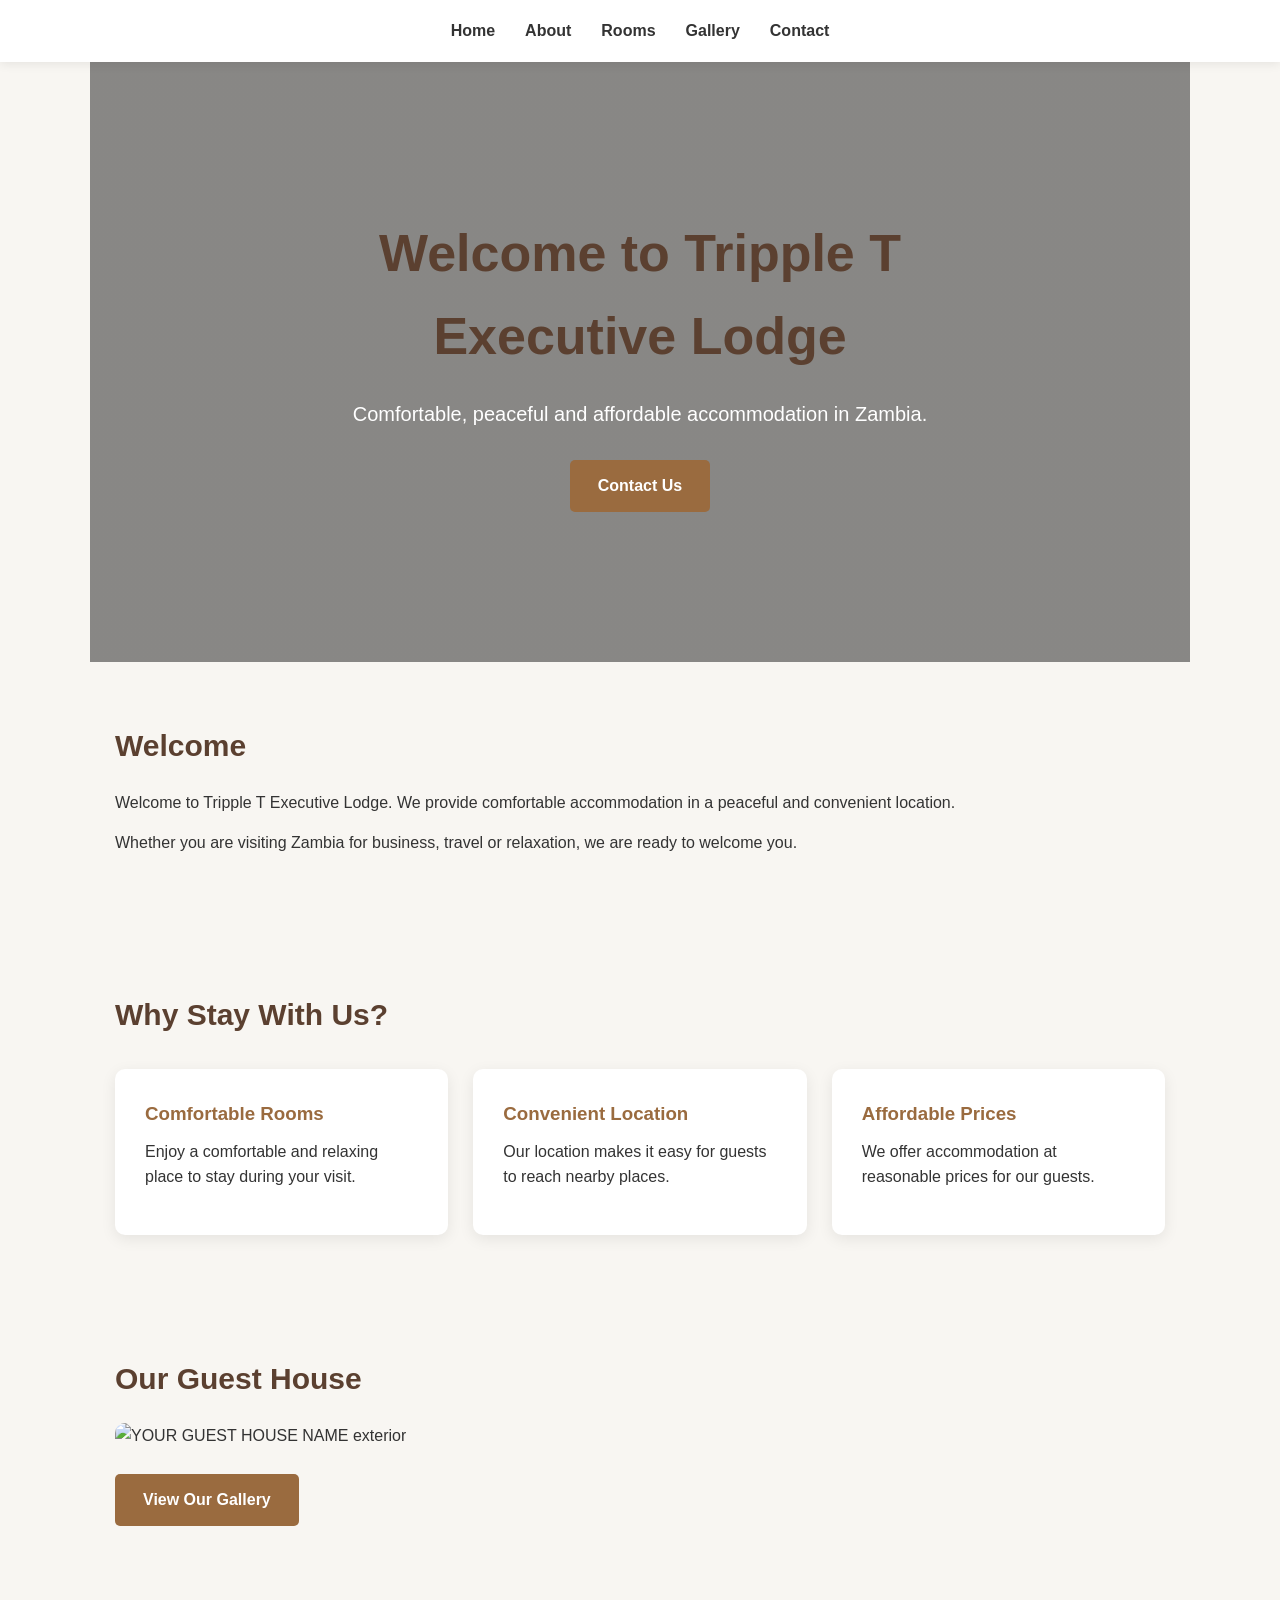
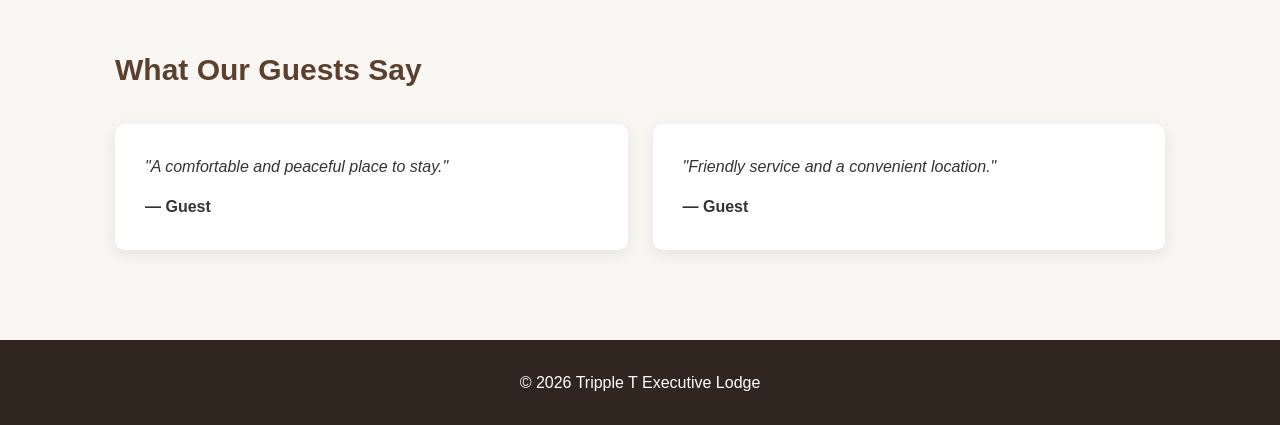
==== index.html @ 4151598a "Upload guest house website" ====
<!DOCTYPE html>
<html lang="en">

<head>
    <meta charset="UTF-8">

    <meta name="viewport" content="width=device-width, initial-scale=1.0">

    <title>YOUR GUEST HOUSE NAME | Zambia</title>

    <meta
        name="description"
        content="Triple T Executive Lodge offers comfortable and affordable accommodation in Zambia."
    >
    <link rel="stylesheet" href="style.css">
</head>

<body>

    <!-- Navigation -->
    <header>

        <nav>

            <a href="index.html">Home</a>

            <a href="about.html">About</a>

            <a href="rooms.html">Rooms</a>

            <a href="gallery.html">Gallery</a>

            <a href="contact.html">Contact</a>

        </nav>

    </header>


    <!-- Main content -->

    <main>

        <!-- HERO -->

        <section class="hero">

            <div class="hero-content">

                <h1>
                    Welcome to Tripple T Executive Lodge
                </h1>

                <p>
                    Comfortable, peaceful and affordable accommodation
                    in Zambia.
                </p>

                <a href="contact.html" class="button">
                 Contact Us
                </a>

            </div>

    </section>


    <!-- WELCOME -->

    <section>

        <h2>Welcome</h2>

        <p>
            Welcome to Tripple T Executive Lodge.
            We provide comfortable accommodation in a peaceful
            and convenient location.
        </p>

        <p>
            Whether you are visiting Zambia for business,
            travel or relaxation, we are ready to welcome you.
        </p>

    </section>


    <!-- WHY STAY WITH US -->

    <section>

        <h2>Why Stay With Us?</h2>

        <div class="cards">

            <div class="card">

                <h3>Comfortable Rooms</h3>

                <p>
                    Enjoy a comfortable and relaxing place
                    to stay during your visit.
                </p>

            </div>


            <div class="card">

                <h3>Convenient Location</h3>

                <p>
                    Our location makes it easy for guests
                    to reach nearby places.
                </p>

            </div>


            <div class="card">

                <h3>Affordable Prices</h3>

                <p>
                    We offer accommodation at reasonable
                    prices for our guests.
                </p>

            </div>

        </div>

    </section>


    <!-- FEATURED PHOTO -->

    <section>

        <h2>Our Guest House</h2>

        <img
            src="images\outside4.jpeg"
            alt="YOUR GUEST HOUSE NAME exterior"
            width="700"
        >

        <br><br>

        <a href="gallery.html" class="button">
            View Our Gallery
        </a>

    </section>


    <!-- REVIEWS -->

    <section>

        <h2>What Our Guests Say</h2>

        <div class="reviews">

            <div class="review">

                <p>
                    "A comfortable and peaceful place to stay."
                </p>

                <strong>— Guest</strong>

            </div>


            <div class="review">

                <p>
                    "Friendly service and a convenient location."
                </p>

                <strong>— Guest</strong>

            </div>

        </div>

    </section>

</main>


    <!-- Footer -->
    <footer>

        <p>
            © 2026 Tripple T Executive Lodge
        </p>

    </footer>

</body>

</html>
---- style.css ----
/* =========================
   BASIC RESET
========================= */

* {
    margin: 0;
    padding: 0;
    box-sizing: border-box;
}

body {
    font-family: Arial, Helvetica, sans-serif;
    line-height: 1.6;
    color: #333;
    background-color: #f8f6f2;
}


/* =========================
   NAVIGATION
========================= */

header {
    background-color: white;
    box-shadow: 0 2px 10px rgba(0, 0, 0, 0.08);
    position: sticky;
    top: 0;
    z-index: 1000;
}

nav {
    max-width: 1100px;
    margin: auto;
    padding: 18px 25px;

    display: flex;
    justify-content: center;
    align-items: center;
    gap: 30px;
}

nav a {
    color: #333;
    text-decoration: none;
    font-weight: bold;
    font-size: 16px;

    transition: 0.3s;
}

nav a:hover {
    color: #9a6b3f;
}


/* =========================
   MAIN CONTENT
========================= */

main {
    max-width: 1100px;
    margin: auto;
}


/* =========================
   HERO SECTION
========================= */

.hero {
    min-height: 600px;

    background-image:
        linear-gradient(
            rgba(0, 0, 0, 0.45),
            rgba(0, 0, 0, 0.45)
        ),
        url("images/guesthouse1.jpg");

    background-size: cover;
    background-position: center;

    display: flex;
    justify-content: center;
    align-items: center;

    text-align: center;
    color: white;

    padding: 30px;
}

.hero-content {
    max-width: 750px;
}

.hero h1 {
    font-size: 52px;
    margin-bottom: 20px;
}

.hero p {
    font-size: 20px;
    margin-bottom: 30px;
}


/* =========================
   BUTTONS
========================= */

.button {
    display: inline-block;

    background-color: #9a6b3f;
    color: white;

    padding: 13px 28px;

    border-radius: 5px;

    text-decoration: none;

    font-weight: bold;

    transition: 0.3s;
}

.button:hover {
    background-color: #76502f;
    transform: translateY(-2px);
}


/* =========================
   SECTIONS
========================= */

section {
    padding: 60px 25px;
}

section h1,
section h2 {
    color: #5b4030;
    margin-bottom: 20px;
}

section h1 {
    font-size: 40px;
}

section h2 {
    font-size: 30px;
}

section p {
    margin-bottom: 15px;
}


/* =========================
   FEATURE CARDS
========================= */

.cards {
    display: grid;

    grid-template-columns:
        repeat(3, 1fr);

    gap: 25px;

    margin-top: 30px;
}

.card {
    background: white;

    padding: 30px;

    border-radius: 10px;

    box-shadow:
        0 4px 15px rgba(0, 0, 0, 0.08);
}

.card h3 {
    color: #9a6b3f;
    margin-bottom: 10px;
}


/* =========================
   IMAGES
========================= */

section img {
    max-width: 100%;
    height: auto;
    border-radius: 10px;
}


/* =========================
   GALLERY
========================= */

.gallery {
    display: grid;

    grid-template-columns:
        repeat(3, 1fr);

    gap: 20px;
}

.gallery img {
    width: 100%;
    height: 250px;

    object-fit: cover;

    border-radius: 10px;

    transition: 0.3s;
}

.gallery img:hover {
    transform: scale(1.03);
}


/* =========================
   REVIEWS
========================= */

.reviews {
    display: grid;

    grid-template-columns:
        repeat(2, 1fr);

    gap: 25px;

    margin-top: 30px;
}

.review {
    background-color: white;

    padding: 30px;

    border-radius: 10px;

    box-shadow:
        0 4px 15px rgba(0, 0, 0, 0.08);
}

.review p {
    font-style: italic;
}


/* =========================
   FOOTER
========================= */

footer {
    background-color: #30251f;

    color: white;

    text-align: center;

    padding: 30px;

    margin-top: 30px;
}

.map-placeholder {
    width: 100%;
    min-height: 350px;
    background-color: #e8e4df;
    border-radius: 10px;

    display: flex;
    justify-content: center;
    align-items: center;

    text-align: center;
    color: #666;
}
/* Gallery Image Popup */

.gallery img {
    cursor: pointer;
}

.image-popup {
    display: none;

    position: fixed;

    top: 0;
    left: 0;

    width: 100%;
    height: 100%;

    background-color: rgba(0, 0, 0, 0.9);

    justify-content: center;
    align-items: center;

    padding: 30px;

    z-index: 1000;
}

.image-popup.show {
    display: flex;
}

.popup-image {
    width: auto;
    height: auto;

    max-width: 90vw;
    max-height: 90vh;

    object-fit: contain;

    border-radius: 8px;
}

.image-popup .popup-image {
    width: auto;
    height: auto;
    max-width: 90vw;
    max-height: 90vh;
    object-fit: contain;
}

.close-popup {
    position: absolute;

    top: 20px;
    right: 35px;

    color: white;

    font-size: 45px;
    font-weight: bold;

    cursor: pointer;
}

.close-popup:hover {
    opacity: 0.7;
}
/* =========================
   MOBILE PHONE
========================= */

@media (max-width: 768px) {

    /* Navigation */
    nav {
        flex-wrap: wrap;
        justify-content: center;
        gap: 12px;
        padding: 15px;
    }

    nav a {
        font-size: 15px;
    }


    /* Homepage Hero */
    .hero {
        min-height: 450px;
        padding: 30px 20px;
    }

    .hero h1 {
        font-size: 34px;
        line-height: 1.2;
    }

    .hero p {
        font-size: 17px;
    }


    /* Sections */
    section {
        padding: 40px 20px;
    }


    /* Cards */
    .cards {
        grid-template-columns: 1fr;
    }


    /* Gallery */
    .gallery {
        grid-template-columns: 1fr;
    }

    .gallery img {
        width: 100%;
        height: 250px;
        object-fit: cover;
    }


    /* Reviews */
    .reviews {
        grid-template-columns: 1fr;
    }


    /* Enlarged Gallery Image */
    .image-popup {
        padding: 15px;
    }

    .image-popup .popup-image {
        width: auto;
        height: auto;
        max-width: 95vw;
        max-height: 85vh;
        object-fit: contain;
    }

    .close-popup {
        top: 10px;
        right: 20px;
        font-size: 40px;
    }


    /* Buttons */
    .button {
        padding: 12px 22px;
    }

}
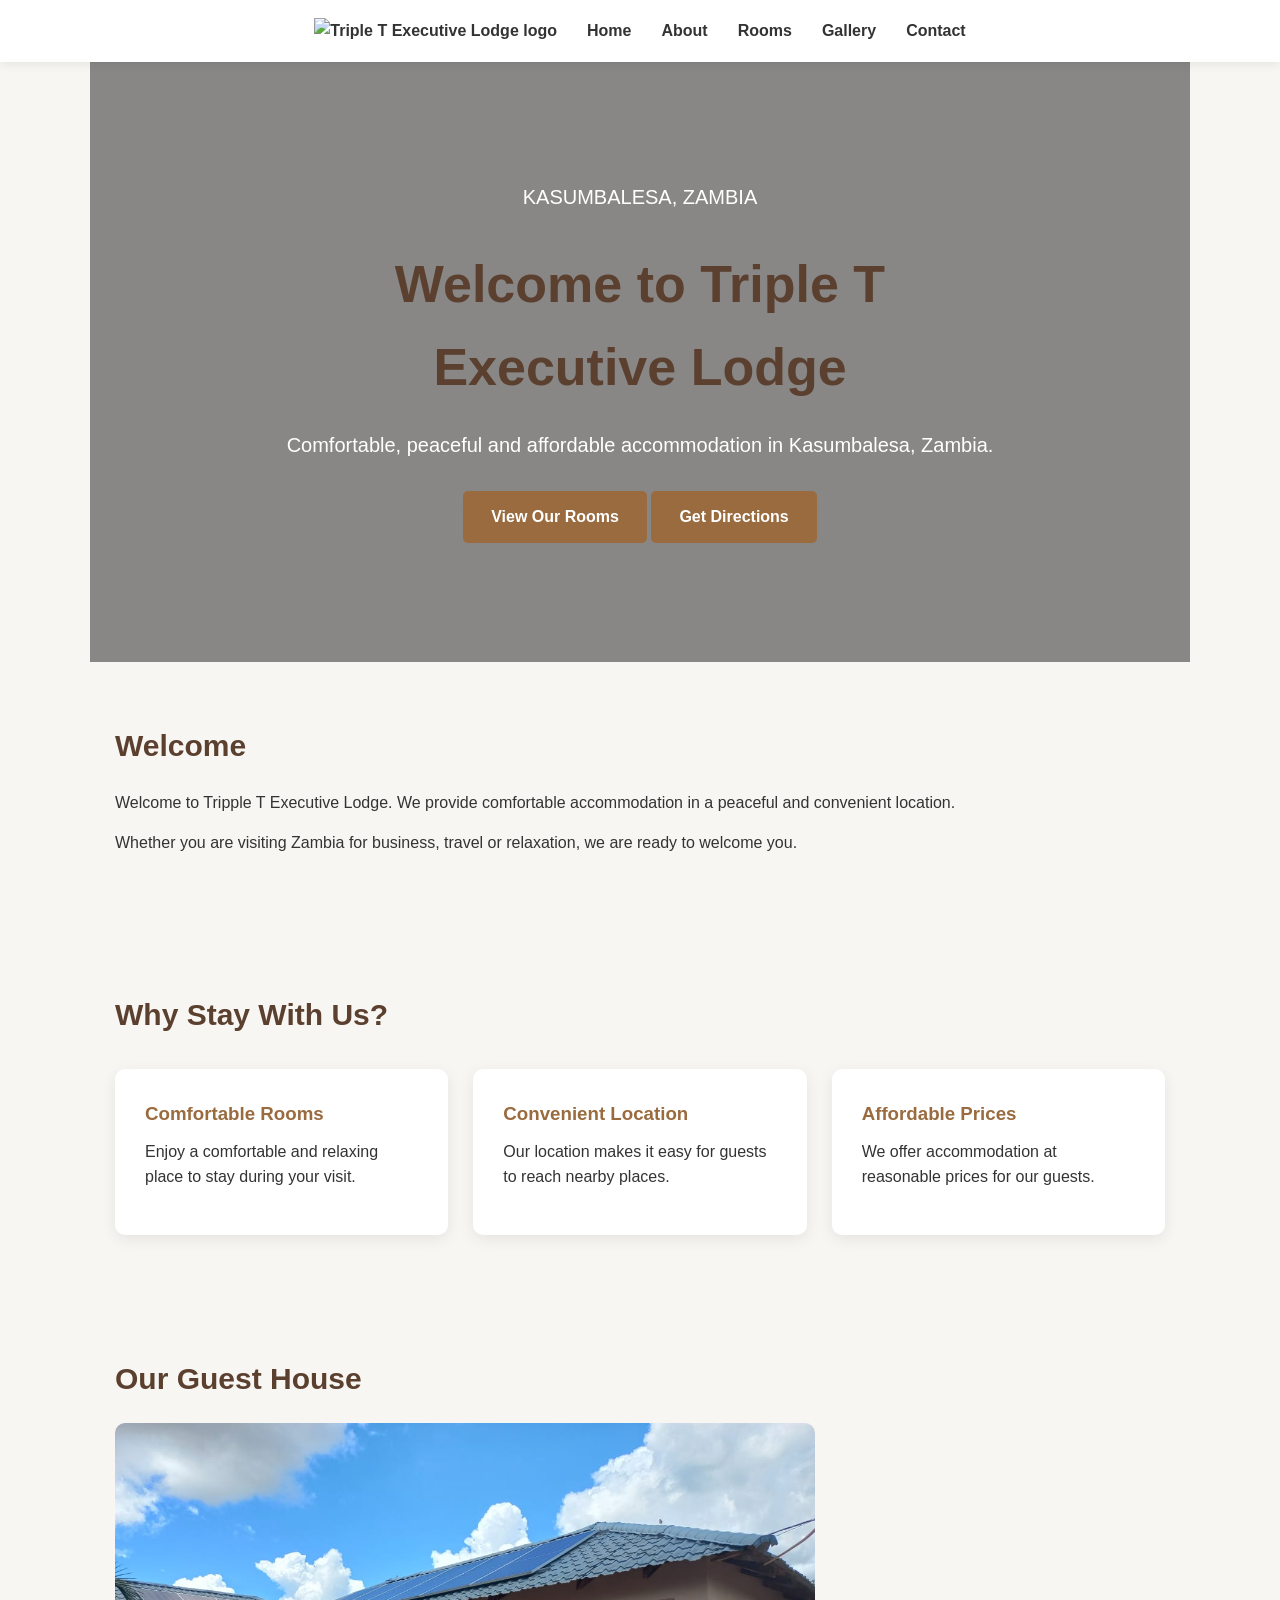
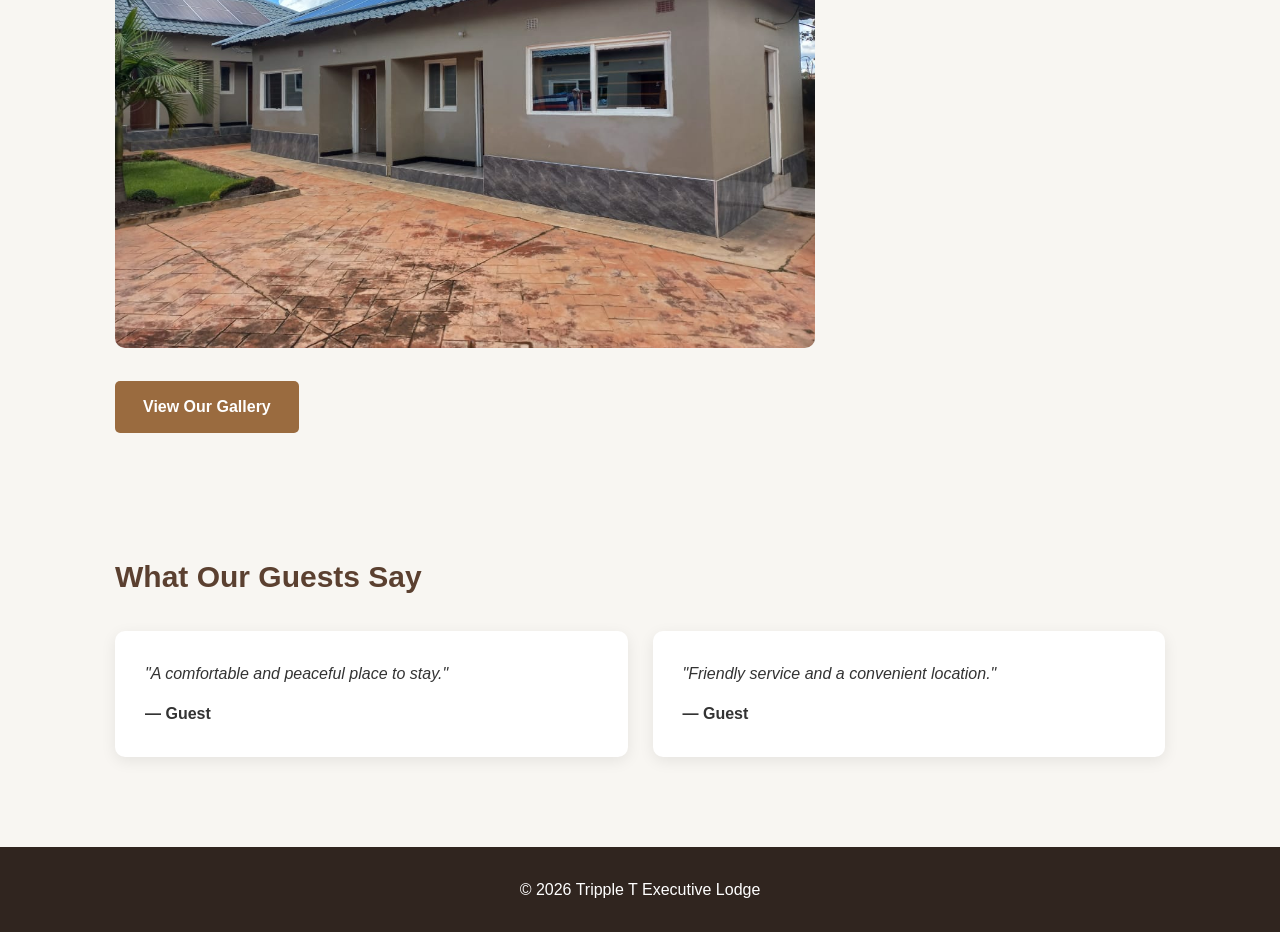
==== commit 43c58691: "improve homepage design and SEO" ====
--- a/index.html
+++ b/index.html
@@ -6,13 +6,14 @@
 
     <meta name="viewport" content="width=device-width, initial-scale=1.0">
 
-    <title>YOUR GUEST HOUSE NAME | Zambia</title>
+    <title>Triple T Executive Lodge | Guest House in Kasumbalesa, Zambia</title>
 
     <meta
         name="description"
-        content="Triple T Executive Lodge offers comfortable and affordable accommodation in Zambia."
-    >
-    <link rel="stylesheet" href="style.css">
+        content="Triple T Executive Lodge offers comfortable and affordable accommodation in Kasumbalesa, Zambia. View our rooms, photos, location and contact information."
+>
+<link rel="icon" type="image/png" href="images/logo.png">
+<link rel="stylesheet" href="style.css">
 </head>
 
 <body>
@@ -21,6 +22,9 @@
     <header>
 
         <nav>
+            <a href="index.html" class="logo-link">
+                <img src="images/logo.png" alt="Triple T Executive Lodge logo" class="logo">
+            </a>
 
             <a href="index.html">Home</a>
 
@@ -44,25 +48,29 @@
         <!-- HERO -->
 
         <section class="hero">
-
             <div class="hero-content">
 
-                <h1>
-                    Welcome to Tripple T Executive Lodge
-                </h1>
-
-                <p>
+                <p class="hero-location">KASUMBALESA, ZAMBIA</p>
+
+            <h1>
+                Welcome to <span>Triple T</span><br>
+                Executive Lodge
+            </h1>
+
+                <p class="hero-description">
                     Comfortable, peaceful and affordable accommodation
-                    in Zambia.
-                </p>
-
-                <a href="contact.html" class="button">
-                 Contact Us
+                    in Kasumbalesa, Zambia.
+                </p>
+
+            <div class="hero-buttons">
+                <a href="rooms.html" class="button">View Our Rooms</a>
+                <a href="contact.html" class="button button-outline">
+                    Get Directions
                 </a>
-
-            </div>
-
-    </section>
+            </div>
+
+            </div>
+        </section>
 
 
     <!-- WELCOME -->
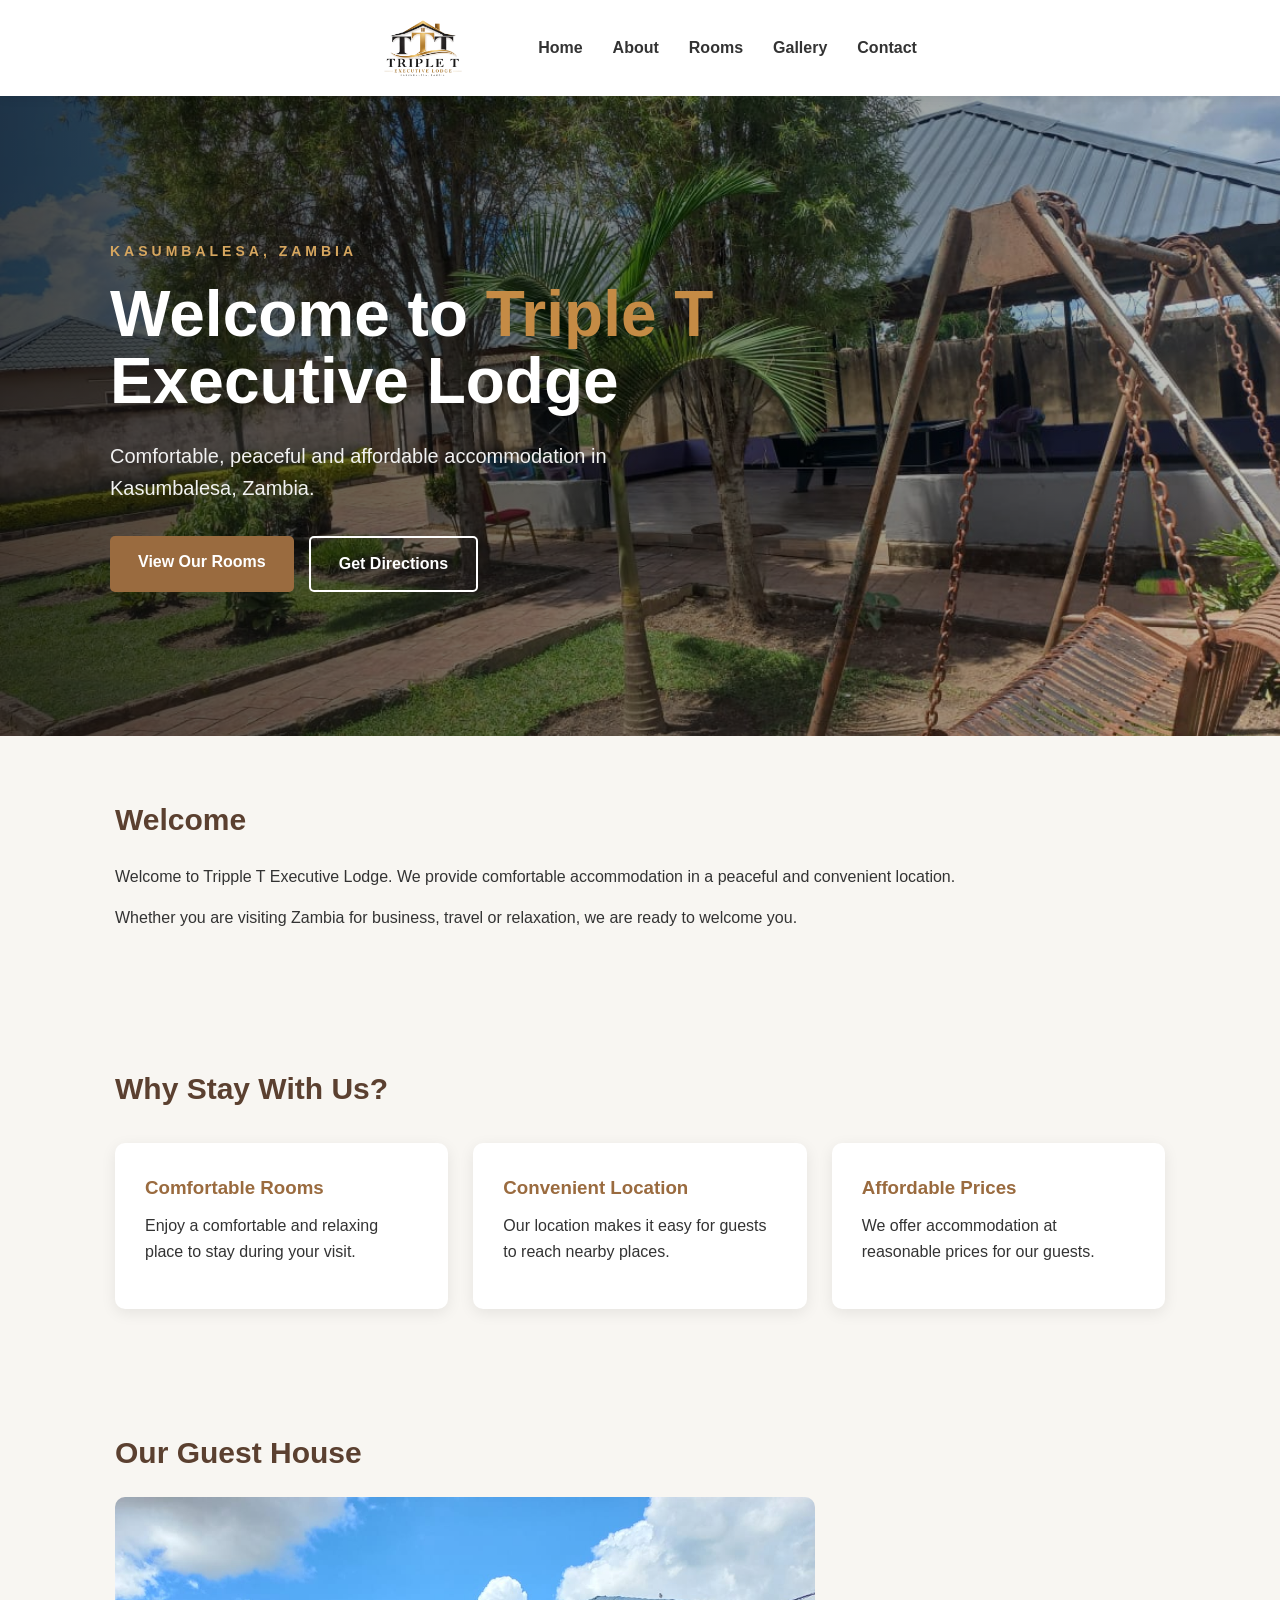
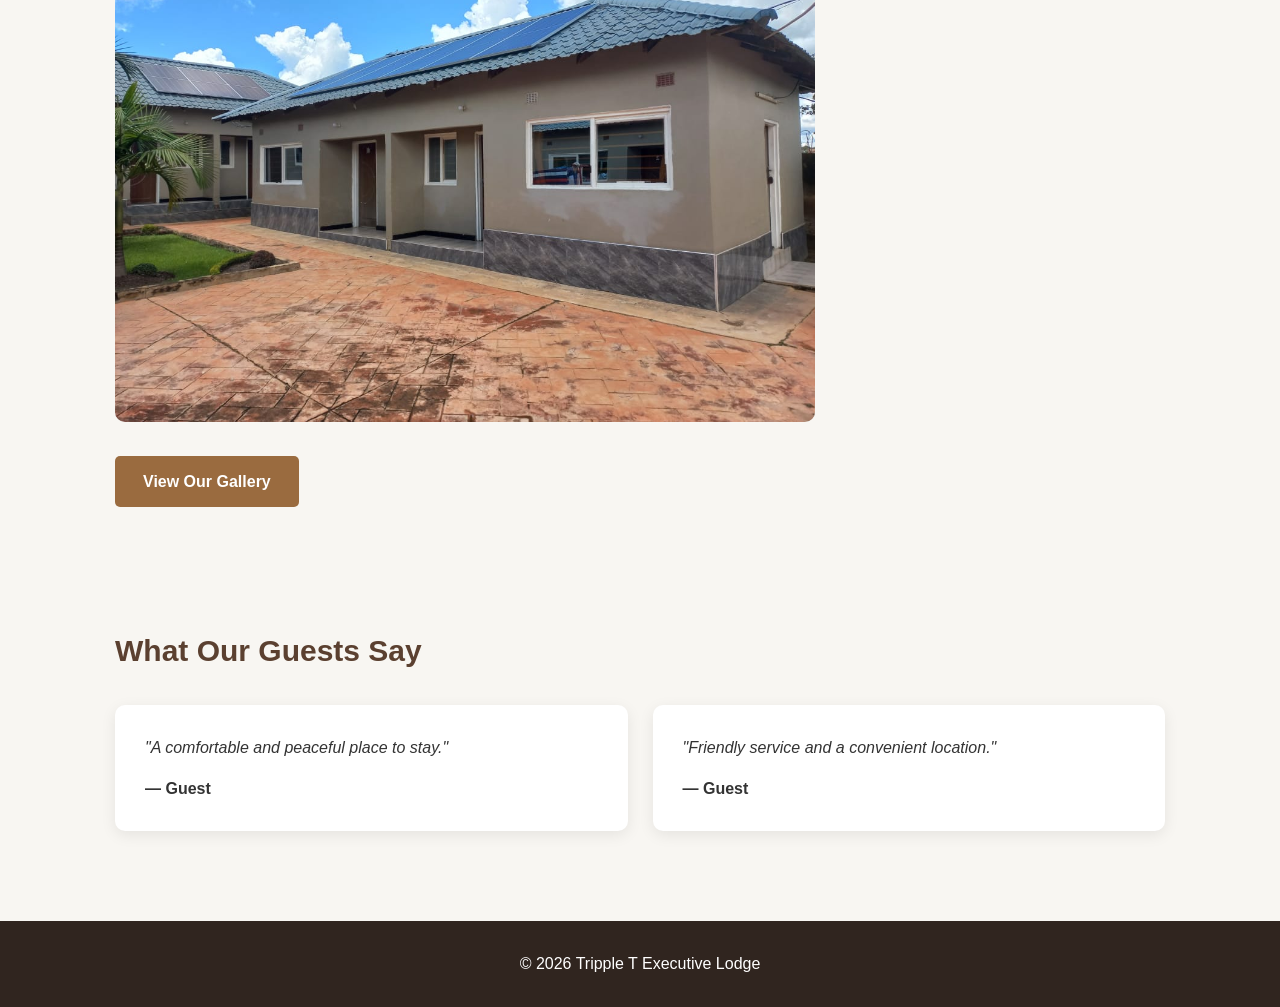
==== commit 70fcf25e: "Add lodge structured data" ====
--- a/index.html
+++ b/index.html
@@ -14,6 +14,27 @@
 >
 <link rel="icon" type="image/png" href="images/logo.png">
 <link rel="stylesheet" href="style.css">
+<script type="application/ld+json">
+{
+  "@context": "https://schema.org",
+  "@type": "LodgingBusiness",
+  "name": "Triple T Executive Lodge",
+  "url": "https://grey200404.github.io/tripple-t-Guest/",
+  "telephone": "+260955753096",
+  "image": "https://grey200404.github.io/tripple-t-Guest/images/logo.png",
+  "description": "Triple T Executive Lodge offers comfortable and affordable accommodation in Kasumbalesa, Zambia.",
+  "address": {
+    "@type": "PostalAddress",
+    "addressLocality": "Kasumbalesa",
+    "addressCountry": "ZM"
+  },
+  "geo": {
+    "@type": "GeoCoordinates",
+    "latitude": -12.282861,
+    "longitude": 27.788750
+  }
+}
+</script>
 </head>
 
 <body>
--- a/style.css
+++ b/style.css
@@ -63,47 +63,74 @@
 }
 
 
-/* =========================
-   HERO SECTION
-========================= */
+/* HERO SECTION */
 
 .hero {
-    min-height: 600px;
-
-    background-image:
+    min-height: 640px;
+    display: flex;
+    align-items: center;
+
+    background:
         linear-gradient(
-            rgba(0, 0, 0, 0.45),
-            rgba(0, 0, 0, 0.45)
+            90deg,
+            rgba(0, 0, 0, 0.72) 0%,
+            rgba(0, 0, 0, 0.48) 50%,
+            rgba(0, 0, 0, 0.20) 100%
         ),
-        url("images/guesthouse1.jpg");
+        url("images/outside.jpeg");
 
     background-size: cover;
     background-position: center;
-
+    padding: 70px 10%;
+}
+
+.hero-content {
+    max-width: 700px;
+}
+
+.hero-location {
+    color: #d6a65f;
+    font-size: 14px;
+    font-weight: 600;
+    letter-spacing: 4px;
+    margin-bottom: 18px;
+}
+
+.hero h1 {
+    color: white;
+    font-size: 64px;
+    line-height: 1.05;
+    margin: 0 0 25px;
+}
+
+.hero h1 span {
+    color: #c58b45;
+}
+
+.hero-description {
+    color: #f1f1f1;
+    font-size: 20px;
+    line-height: 1.6;
+    max-width: 600px;
+    margin-bottom: 32px;
+}
+
+.hero-buttons {
     display: flex;
-    justify-content: center;
-    align-items: center;
-
-    text-align: center;
+    gap: 15px;
+    flex-wrap: wrap;
+}
+
+.button-outline {
+    background: transparent;
+    border: 2px solid white;
     color: white;
-
-    padding: 30px;
-}
-
-.hero-content {
-    max-width: 750px;
-}
-
-.hero h1 {
-    font-size: 52px;
-    margin-bottom: 20px;
-}
-
-.hero p {
-    font-size: 20px;
-    margin-bottom: 30px;
-}
-
+}
+
+.button-outline:hover {
+    background: white;
+    color: #333;
+}
 
 /* =========================
    BUTTONS
@@ -359,11 +386,52 @@
 .close-popup:hover {
     opacity: 0.7;
 }
+/* Website logo */
+.logo-link {
+    display: flex;
+    align-items: center;
+    margin-right: 25px;
+}
+
+.logo {
+    width: 120px;
+    height: auto;
+    object-fit: contain;
+    display: block;
+}
+
+.logo-link:hover {
+    opacity: 0.85;
+}
+/* Homepage hero full width */
+.hero {
+    width: 100vw;
+    max-width: none;
+    margin-left: calc(50% - 50vw);
+    margin-right: calc(50% - 50vw);
+}
+.hero .button-outline {
+    background: transparent;
+    border: 2px solid white;
+    color: white;
+}
+
+.hero .button-outline:hover {
+    background: white;
+    color: #333;
+}
 /* =========================
    MOBILE PHONE
 ========================= */
 
 @media (max-width: 768px) {
+    .logo {
+    width: 90px;
+}
+
+    .logo-link {
+    margin-right: 10px;
+}
 
     /* Navigation */
     nav {
@@ -380,19 +448,48 @@
 
     /* Homepage Hero */
     .hero {
-        min-height: 450px;
-        padding: 30px 20px;
-    }
-
-    .hero h1 {
-        font-size: 34px;
-        line-height: 1.2;
-    }
-
-    .hero p {
-        font-size: 17px;
-    }
-
+    min-height: 560px;
+    padding: 60px 25px;
+    background-position: center;
+}
+    .hero {
+        width: 100%;
+        max-width: none;
+        margin: 0;
+        box-sizing: border-box;
+}
+
+.hero-content {
+    max-width: 100%;
+}
+
+.hero h1 {
+    font-size: clamp(46px, 5vw, 64px);
+    max-width: 850px;
+    letter-spacing: -1px;
+}
+
+.hero-description {
+    color: #f1f1f1;
+    font-size: 20px;
+    line-height: 1.6;
+    max-width: 560px;
+    margin-bottom: 32px;
+}
+
+.hero-location {
+    font-size: 12px;
+    letter-spacing: 3px;
+}
+
+.hero-buttons {
+    flex-direction: column;
+    align-items: flex-start;
+}
+
+.hero-buttons .button {
+    text-align: center;
+}
 
     /* Sections */
     section {
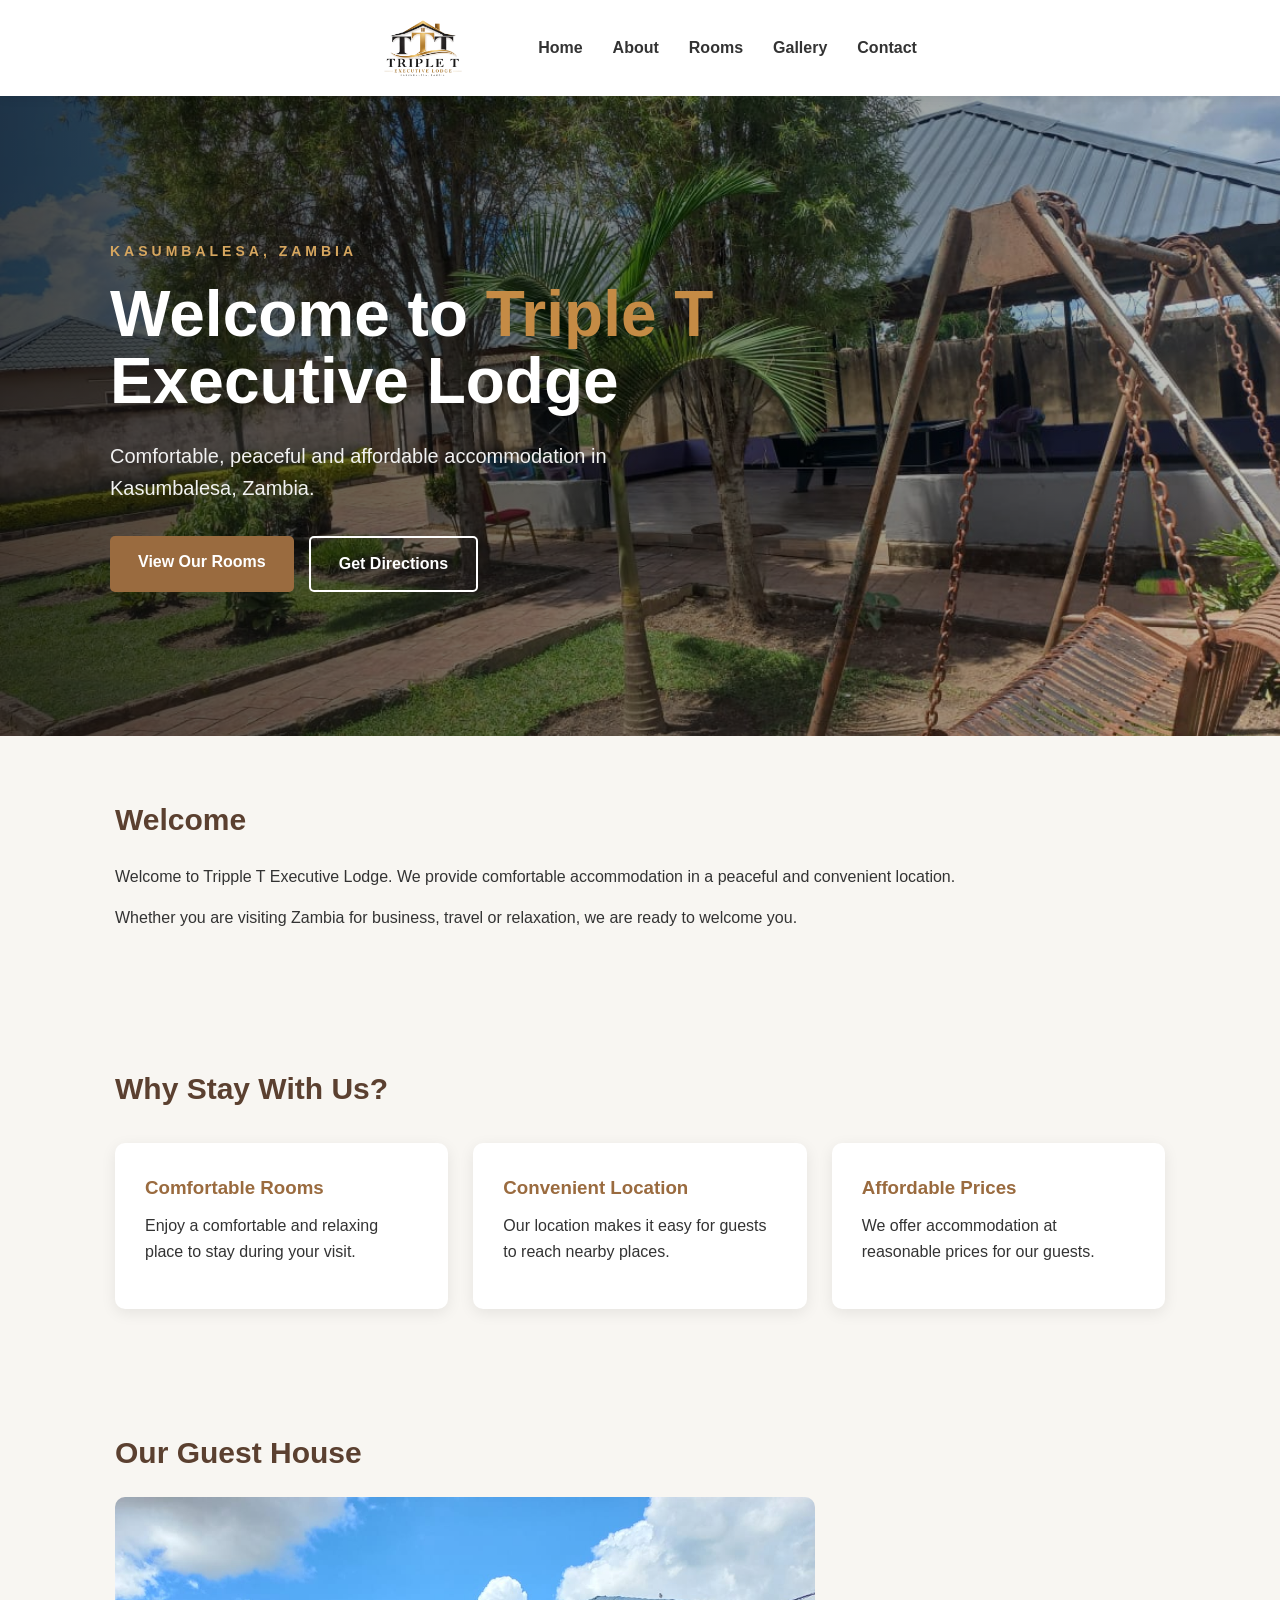
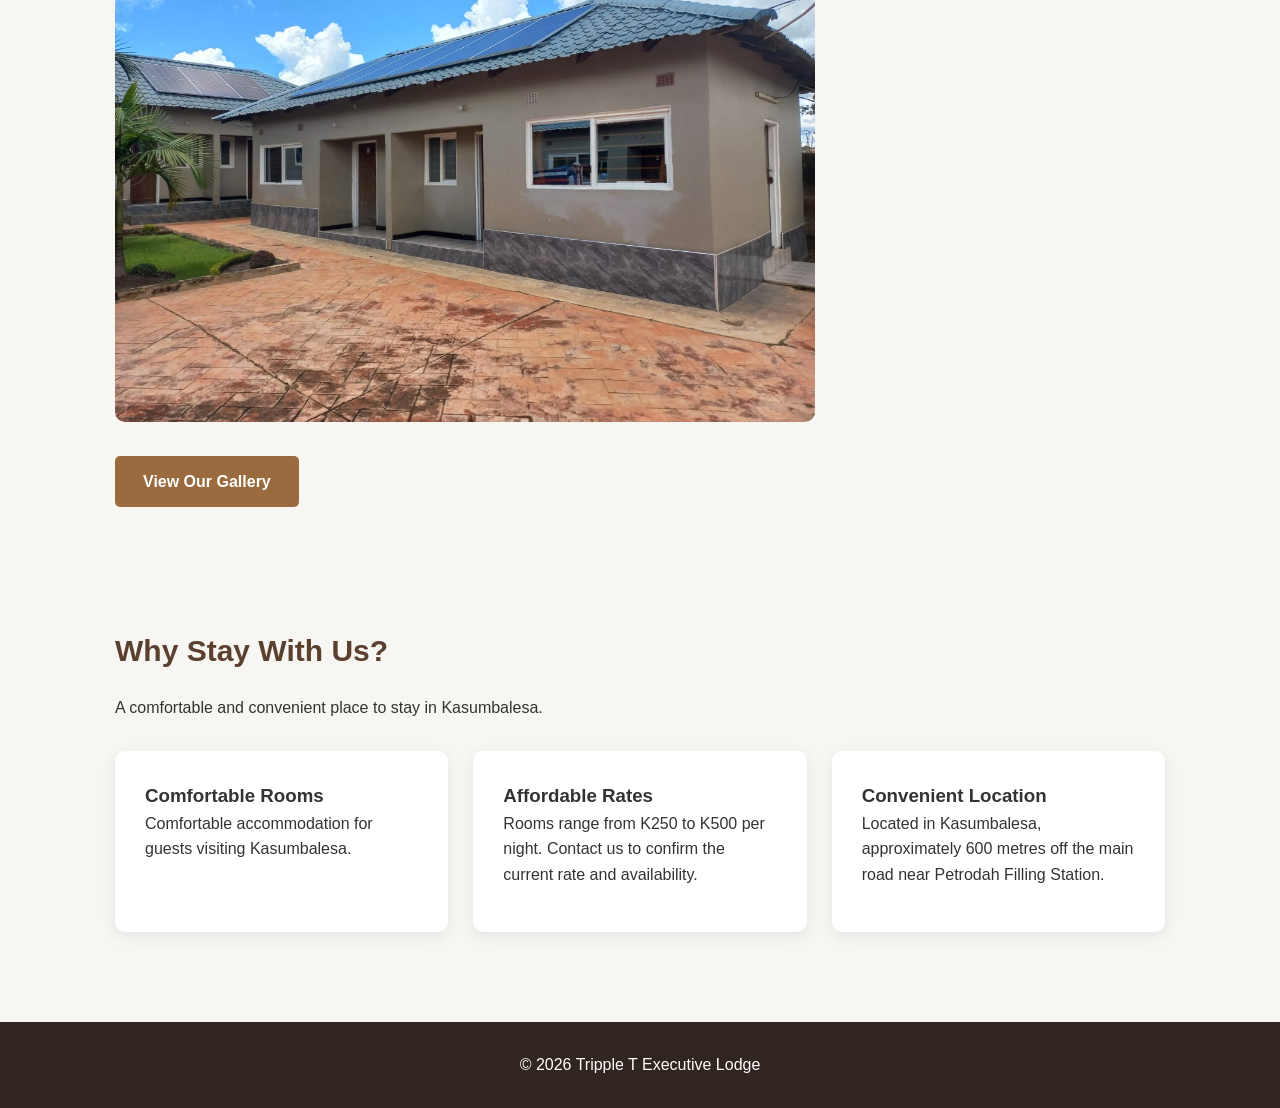
==== commit 661b26c4: "Update pricing, SEO and homepage information" ====
--- a/index.html
+++ b/index.html
@@ -21,6 +21,7 @@
   "name": "Triple T Executive Lodge",
   "url": "https://grey200404.github.io/tripple-t-Guest/",
   "telephone": "+260955753096",
+  "priceRange": "K250 - K500",
   "image": "https://grey200404.github.io/tripple-t-Guest/images/logo.png",
   "description": "Triple T Executive Lodge offers comfortable and affordable accommodation in Kasumbalesa, Zambia.",
   "address": {
@@ -185,36 +186,42 @@
 
     <!-- REVIEWS -->
 
-    <section>
-
-        <h2>What Our Guests Say</h2>
+    <section class="why-stay">
+
+        <h2>Why Stay With Us?</h2>
+
+            <p class="section-intro">
+                A comfortable and convenient place to stay in Kasumbalesa.
+            </p>
 
         <div class="reviews">
 
             <div class="review">
-
-                <p>
-                    "A comfortable and peaceful place to stay."
-                </p>
-
-                <strong>— Guest</strong>
-
-            </div>
-
-
-            <div class="review">
-
-                <p>
-                    "Friendly service and a convenient location."
-                </p>
-
-                <strong>— Guest</strong>
-
-            </div>
-
+                <h3>Comfortable Rooms</h3>
+                    <p>
+                     Comfortable accommodation for guests visiting Kasumbalesa.
+                    </p>
+            </div>
+
+        <div class="review">
+            <h3>Affordable Rates</h3>
+            <p>
+                Rooms range from K250 to K500 per night.
+                Contact us to confirm the current rate and availability.
+            </p>
         </div>
 
-    </section>
+        <div class="review">
+            <h3>Convenient Location</h3>
+            <p>
+                Located in Kasumbalesa, approximately 600 metres
+                off the main road near Petrodah Filling Station.
+            </p>
+        </div>
+
+    </div>
+
+</section>
 
 </main>
 
--- a/style.css
+++ b/style.css
@@ -266,7 +266,7 @@
     display: grid;
 
     grid-template-columns:
-        repeat(2, 1fr);
+    repeat(3, 1fr);
 
     gap: 25px;
 
@@ -285,7 +285,8 @@
 }
 
 .review p {
-    font-style: italic;
+    font-style: normal;
+    line-height: 1.6;
 }
 
 
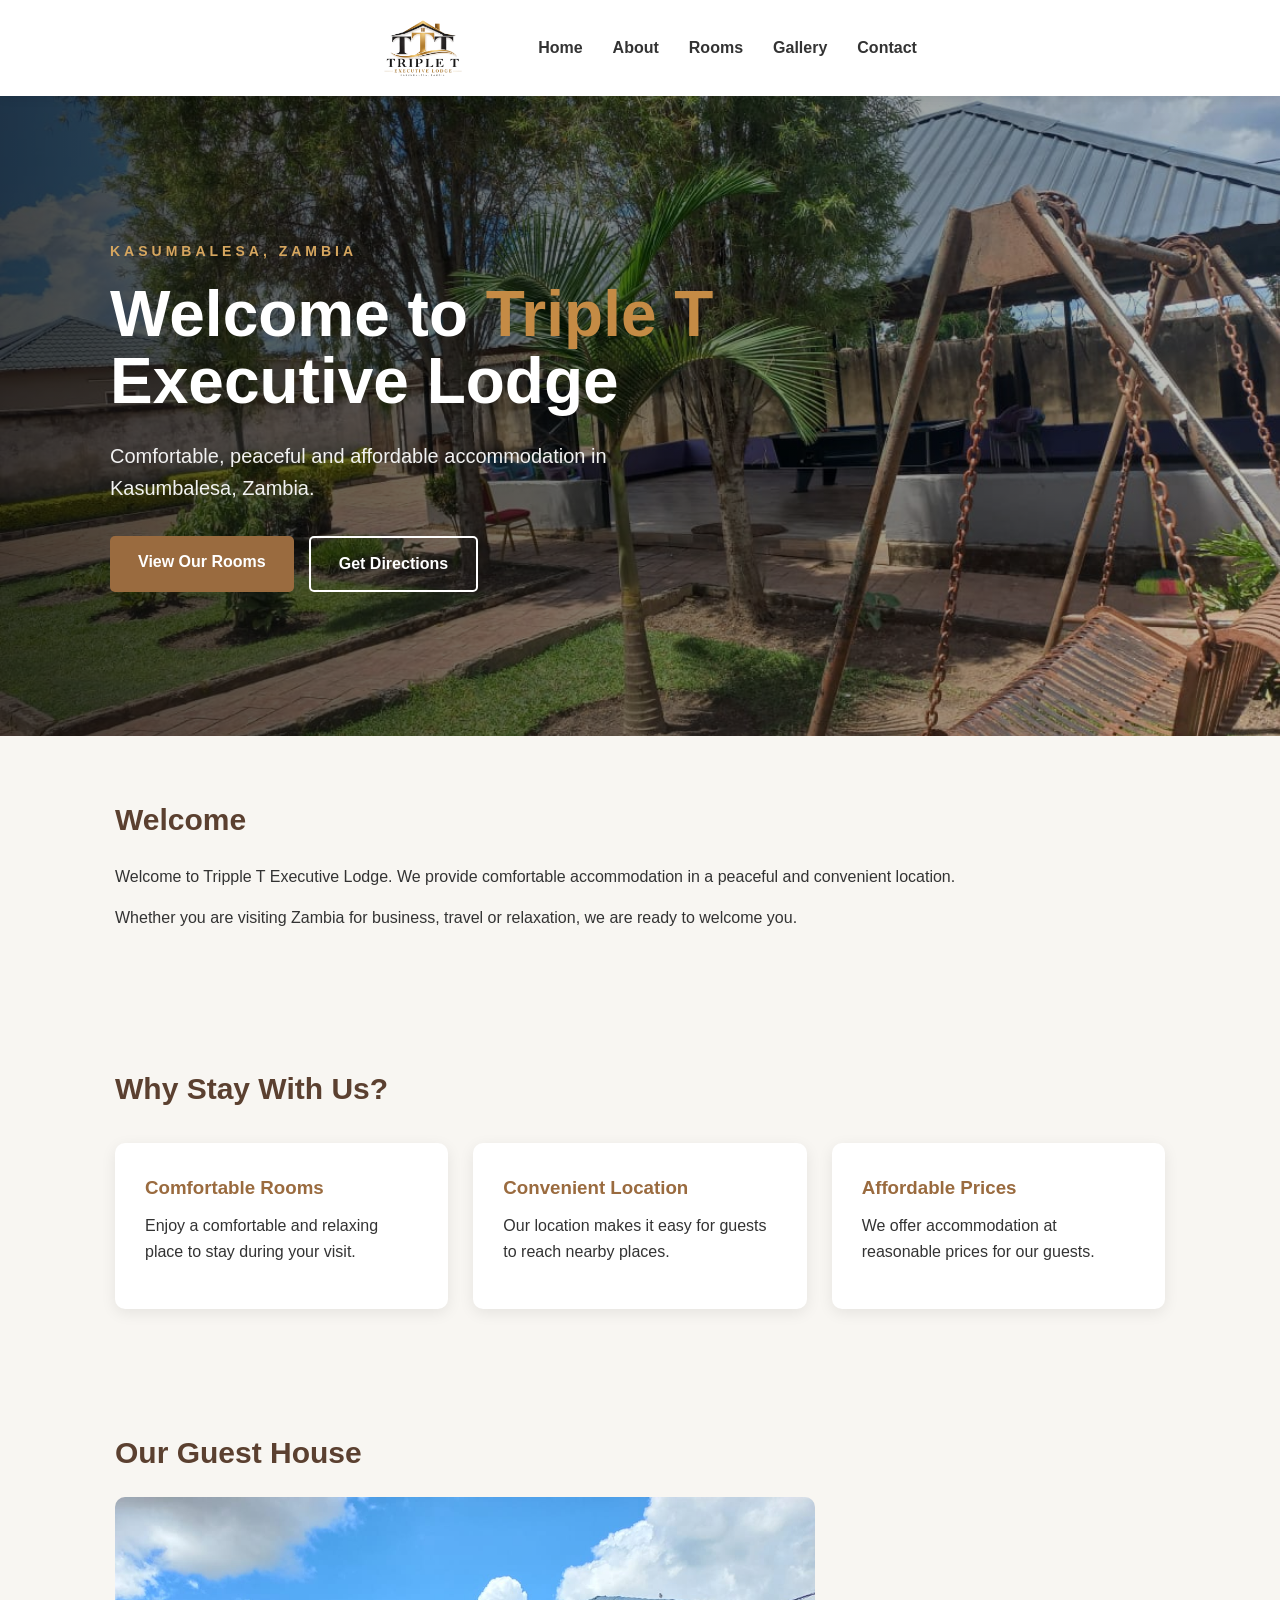
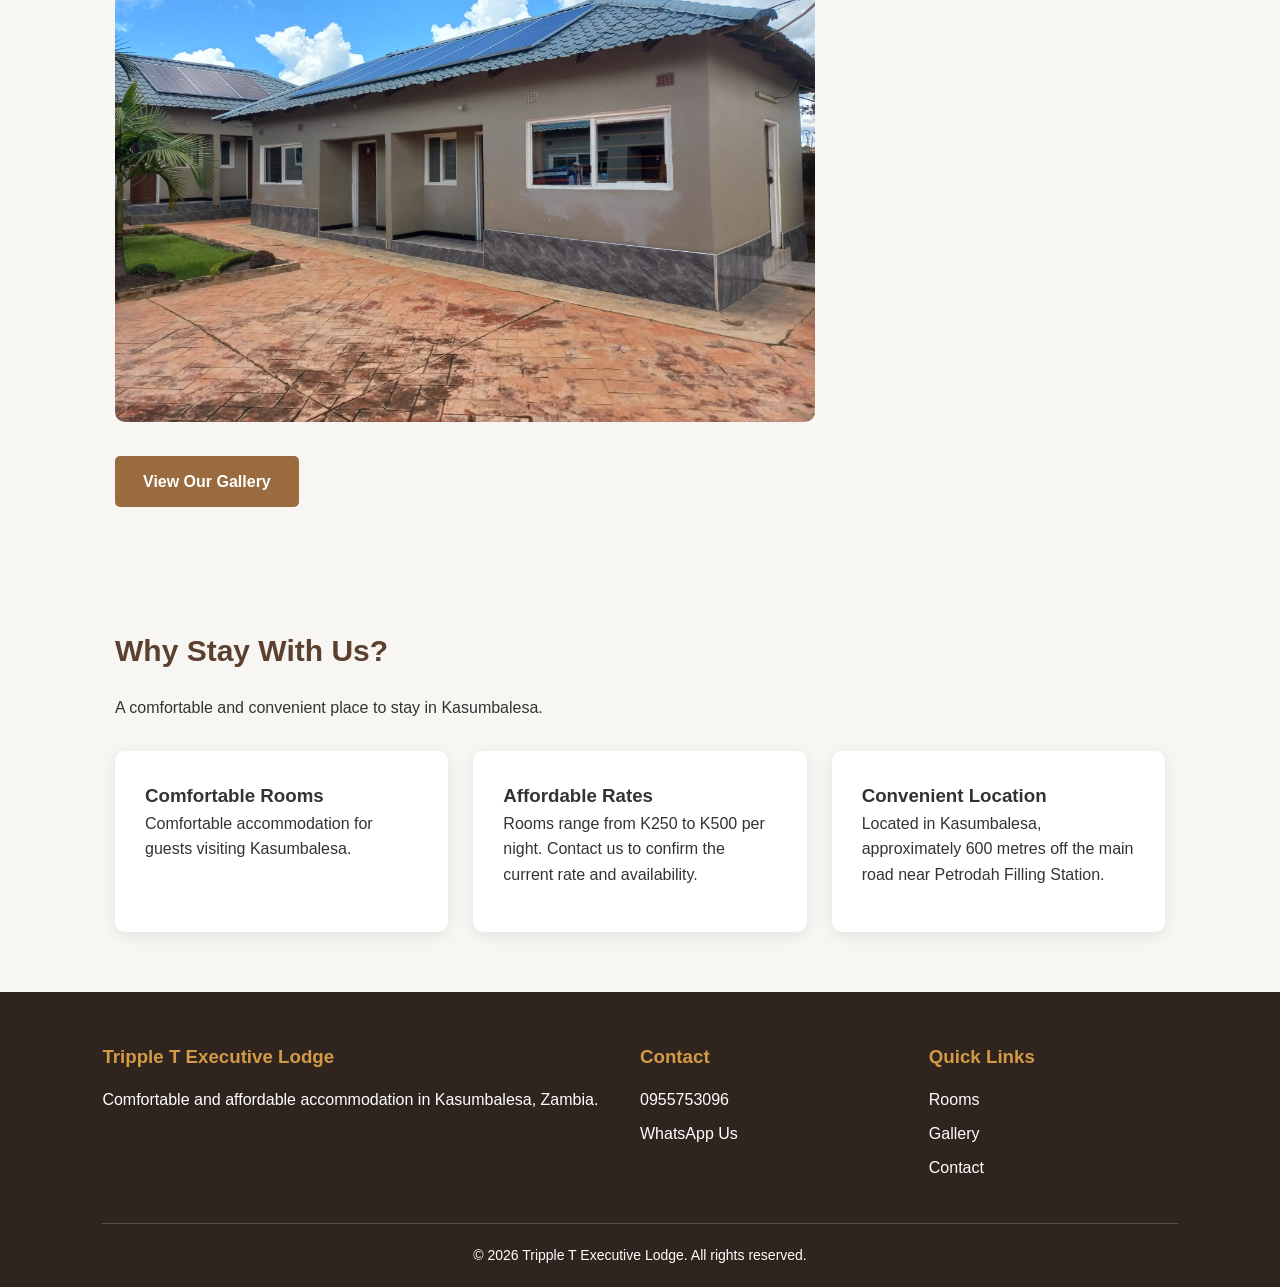
==== commit fff2a80f: "Improve website footer" ====
--- a/index.html
+++ b/index.html
@@ -228,12 +228,39 @@
 
     <!-- Footer -->
     <footer>
-
-        <p>
-            © 2026 Tripple T Executive Lodge
-        </p>
-
-    </footer>
+    <div class="footer-content">
+        
+        <div class="footer-section">
+            <h3>Tripple T Executive Lodge</h3>
+            <p>
+                Comfortable and affordable accommodation in
+                Kasumbalesa, Zambia.
+            </p>
+        </div>
+
+        <div class="footer-section">
+            <h3>Contact</h3>
+            <p>
+                <a href="tel:+260955753096">0955753096</a>
+            </p>
+            <p>
+                <a href="https://wa.me/260955753096">WhatsApp Us</a>
+            </p>
+        </div>
+
+        <div class="footer-section">
+            <h3>Quick Links</h3>
+            <p><a href="rooms.html">Rooms</a></p>
+            <p><a href="gallery.html">Gallery</a></p>
+            <p><a href="contact.html">Contact</a></p>
+        </div>
+
+    </div>
+
+    <div class="footer-bottom">
+        <p>&copy; 2026 Tripple T Executive Lodge. All rights reserved.</p>
+    </div>
+</footer>
 
 </body>
 
--- a/style.css
+++ b/style.css
@@ -295,29 +295,46 @@
 ========================= */
 
 footer {
-    background-color: #30251f;
-
-    color: white;
-
+    background-color: #30241f;
+    color: white;
+    padding: 50px 8% 20px;
+}
+
+.footer-content {
+    max-width: 1200px;
+    margin: 0 auto;
+    display: grid;
+    grid-template-columns: 2fr 1fr 1fr;
+    gap: 40px;
+    align-items: start;
+}
+
+.footer-content h3 {
+    color: #d39a45;
+    margin-bottom: 15px;
+}
+
+.footer-content p {
+    margin: 8px 0;
+    line-height: 1.6;
+}
+
+.footer-content a {
+    color: white;
+    text-decoration: none;
+}
+
+.footer-content a:hover {
+    color: #d39a45;
+}
+
+.footer-bottom {
+    max-width: 1200px;
+    margin: 35px auto 0;
+    padding-top: 20px;
+    border-top: 1px solid rgba(255, 255, 255, 0.2);
     text-align: center;
-
-    padding: 30px;
-
-    margin-top: 30px;
-}
-
-.map-placeholder {
-    width: 100%;
-    min-height: 350px;
-    background-color: #e8e4df;
-    border-radius: 10px;
-
-    display: flex;
-    justify-content: center;
-    align-items: center;
-
-    text-align: center;
-    color: #666;
+    font-size: 14px;
 }
 /* Gallery Image Popup */
 
@@ -546,5 +563,10 @@
     .button {
         padding: 12px 22px;
     }
+    .footer-content {
+    grid-template-columns: 1fr;
+    gap: 25px;
+    text-align: center;
+}
 
 }
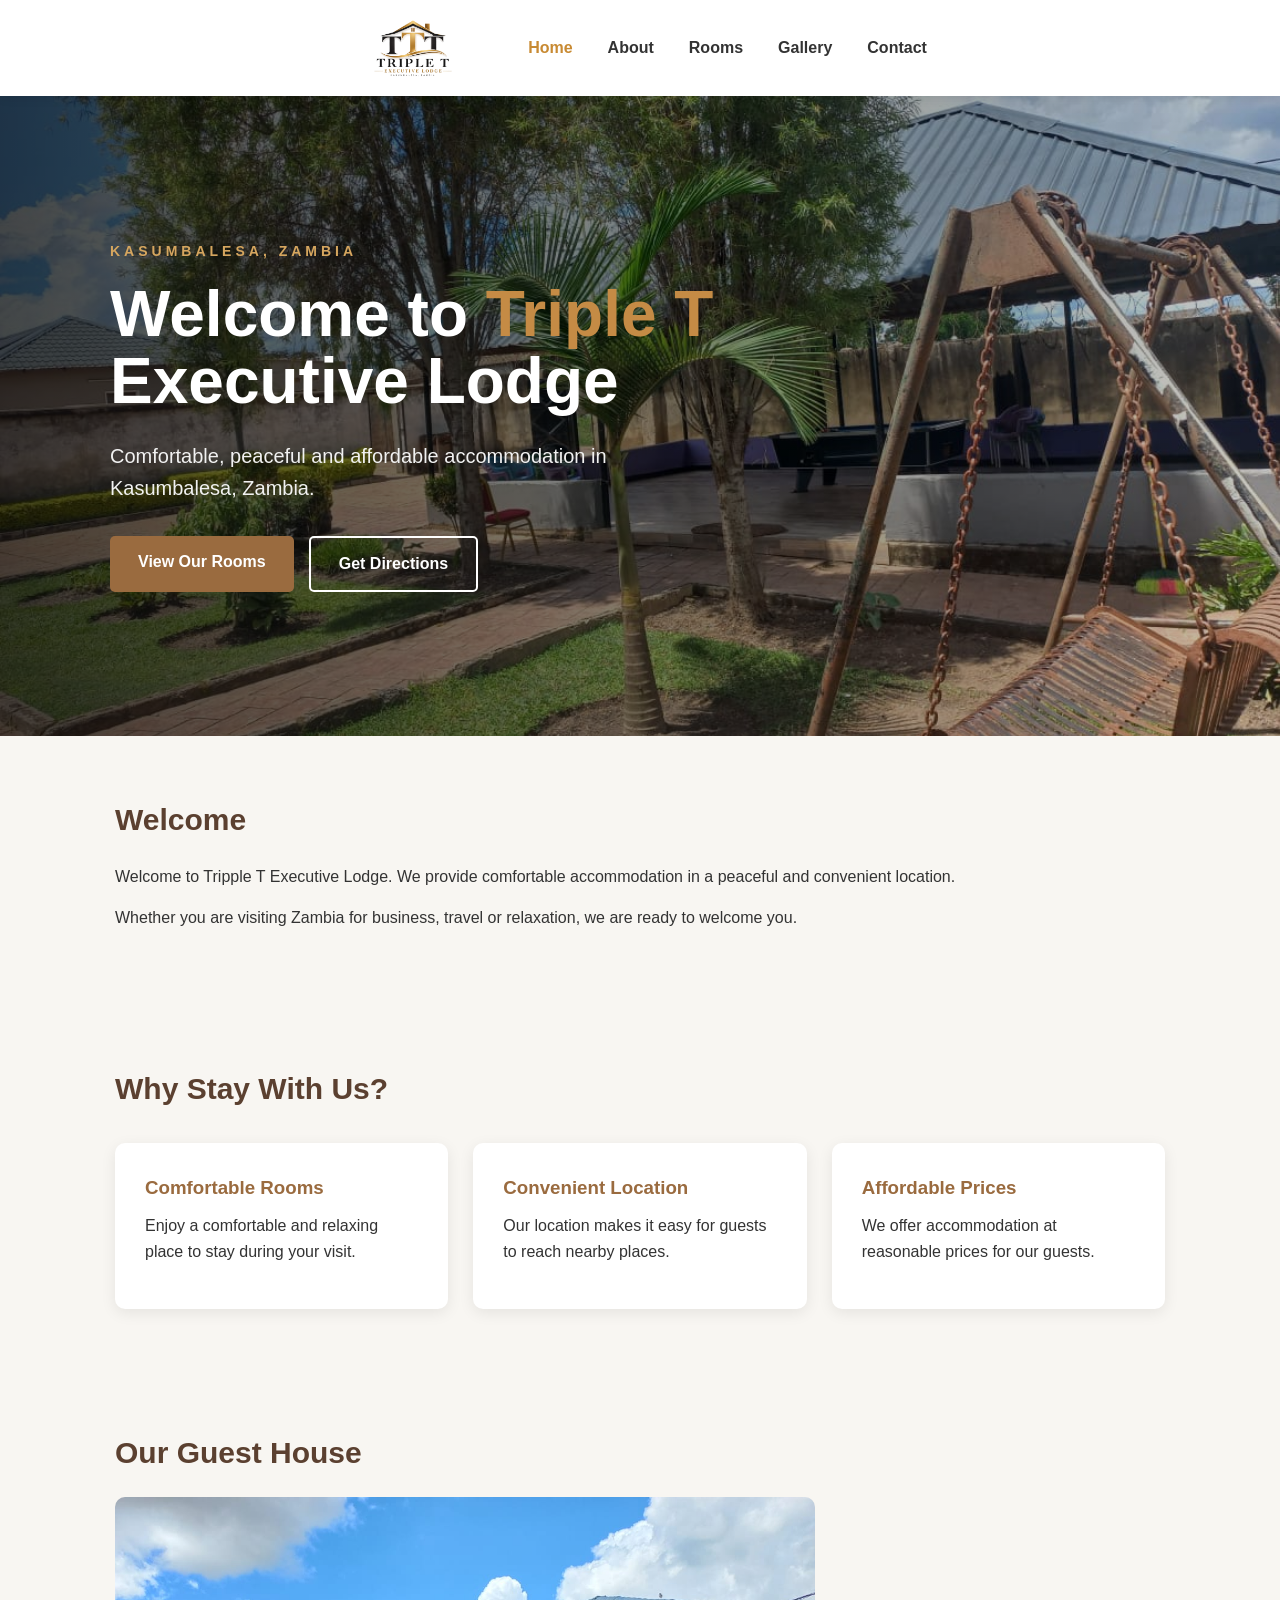
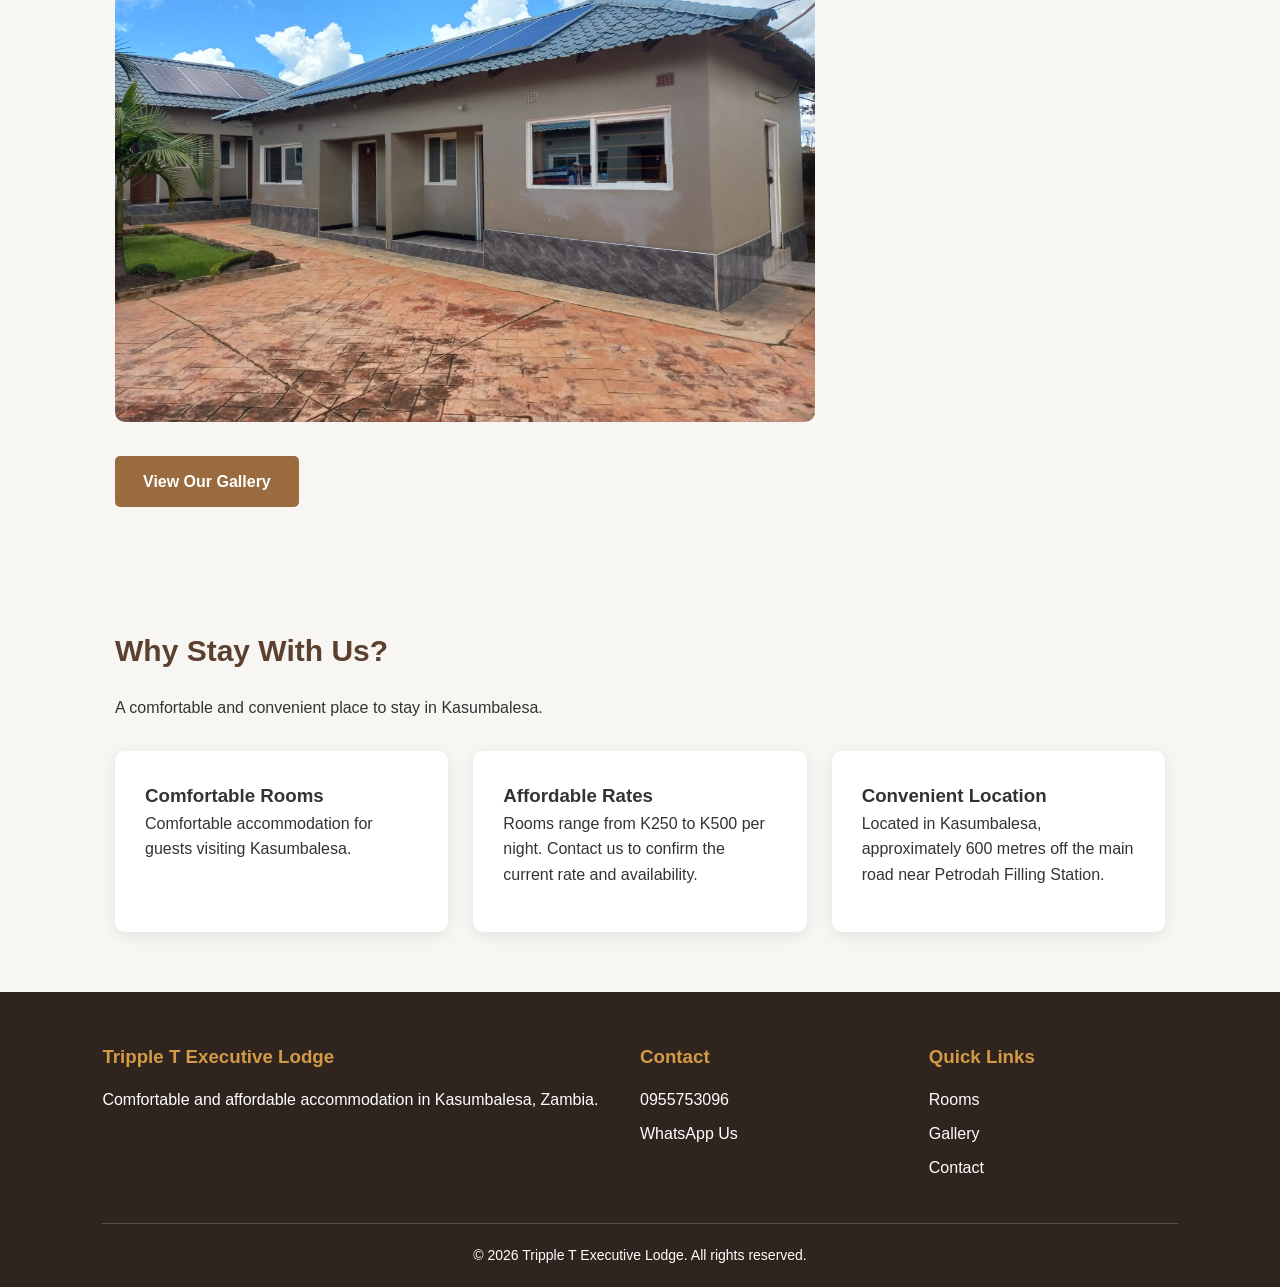
==== commit 53a8b4b8: "Final website improvements and mobile updates" ====
--- a/index.html
+++ b/index.html
@@ -6,11 +6,11 @@
 
     <meta name="viewport" content="width=device-width, initial-scale=1.0">
 
-    <title>Triple T Executive Lodge | Guest House in Kasumbalesa, Zambia</title>
+    <title>Tripple T Executive Lodge | Guest House in Kasumbalesa, Zambia</title>
 
     <meta
         name="description"
-        content="Triple T Executive Lodge offers comfortable and affordable accommodation in Kasumbalesa, Zambia. View our rooms, photos, location and contact information."
+        content="Tripple T Executive Lodge offers comfortable and affordable accommodation in Kasumbalesa, Zambia. View our rooms, photos, location and contact information."
 >
 <link rel="icon" type="image/png" href="images/logo.png">
 <link rel="stylesheet" href="style.css">
@@ -18,12 +18,12 @@
 {
   "@context": "https://schema.org",
   "@type": "LodgingBusiness",
-  "name": "Triple T Executive Lodge",
+  "name": "Tripple T Executive Lodge",
   "url": "https://grey200404.github.io/tripple-t-Guest/",
   "telephone": "+260955753096",
-  "priceRange": "K250 - K500",
+  "priceRange": "ZMW 250 - 500",
   "image": "https://grey200404.github.io/tripple-t-Guest/images/logo.png",
-  "description": "Triple T Executive Lodge offers comfortable and affordable accommodation in Kasumbalesa, Zambia.",
+  "description": "Tripple T Executive Lodge offers comfortable and affordable accommodation in Kasumbalesa, Zambia.",
   "address": {
     "@type": "PostalAddress",
     "addressLocality": "Kasumbalesa",
@@ -45,19 +45,29 @@
 
         <nav>
             <a href="index.html" class="logo-link">
-                <img src="images/logo.png" alt="Triple T Executive Lodge logo" class="logo">
+                <img
+                    src="images/logo.png"
+                    alt="Tripple T Executive Lodge logo"
+                    class="logo"
+                >
             </a>
 
-            <a href="index.html">Home</a>
-
-            <a href="about.html">About</a>
-
-            <a href="rooms.html">Rooms</a>
-
-            <a href="gallery.html">Gallery</a>
-
-            <a href="contact.html">Contact</a>
-
+            <button
+                class="menu-toggle"
+                aria-label="Open navigation menu"
+                aria-expanded="false"
+                aria-controls="main-navigation"
+            >
+                ☰
+            </button>
+
+            <div class="nav-links" id="main-navigation">
+                <a href="index.html" class="active">Home</a>
+                <a href="about.html">About</a>
+                <a href="rooms.html">Rooms</a>
+                <a href="gallery.html">Gallery</a>
+                <a href="contact.html">Contact</a>
+            </div>
         </nav>
 
     </header>
@@ -170,9 +180,10 @@
         <h2>Our Guest House</h2>
 
         <img
-            src="images\outside4.jpeg"
-            alt="YOUR GUEST HOUSE NAME exterior"
+            src="images/outside4.jpeg"
+            alt="Exterior of Tripple T Executive Lodge in Kasumbalesa"
             width="700"
+            loading="lazy"
         >
 
         <br><br>
@@ -262,6 +273,7 @@
     </div>
 </footer>
 
+<script src="script.js"></script>
 </body>
 
 </html>
--- a/style.css
+++ b/style.css
@@ -50,6 +50,31 @@
 
 nav a:hover {
     color: #9a6b3f;
+}
+/* Navigation links */
+.nav-links {
+    display: flex;
+    align-items: center;
+    gap: 35px;
+}
+
+.nav-links a {
+    text-decoration: none;
+    color: #333;
+    font-weight: 600;
+}
+
+/* Hide hamburger button on computers */
+.menu-toggle {
+    display: none;
+    background: none;
+    border: none;
+    font-size: 30px;
+    cursor: pointer;
+    color: #333;
+}
+.nav-links a.active {
+    color: #c88a32;
 }
 
 
@@ -438,6 +463,42 @@
     background: white;
     color: #333;
 }
+
+/* 404 Page */
+.error-page {
+    min-height: 65vh;
+    display: flex;
+    justify-content: center;
+    align-items: center;
+    text-align: center;
+    padding: 60px 20px;
+}
+
+.error-page h1 {
+    font-size: 100px;
+    color: #c88a32;
+    margin: 0;
+    line-height: 1;
+}
+
+.error-page h2 {
+    font-size: 32px;
+    margin: 15px 0;
+    color: #3b2a22;
+}
+
+.error-page p {
+    font-size: 18px;
+    margin-bottom: 30px;
+}
+
+/* Keyboard accessibility */
+a:focus-visible,
+button:focus-visible {
+    outline: 3px solid #c88a32;
+    outline-offset: 4px;
+    border-radius: 4px;
+}
 /* =========================
    MOBILE PHONE
 ========================= */
@@ -462,6 +523,30 @@
     nav a {
         font-size: 15px;
     }
+    .menu-toggle {
+    display: block;
+    margin-left: auto;
+}
+
+.nav-links {
+    display: none;
+    width: 100%;
+    flex-direction: column;
+    align-items: center;
+    gap: 0;
+    padding: 10px 0;
+}
+
+.nav-links.show {
+    display: flex;
+}
+
+.nav-links a {
+    width: 100%;
+    text-align: center;
+    padding: 10px 0;
+    font-size: 16px;
+}
 
 
     /* Homepage Hero */
@@ -568,5 +653,10 @@
     gap: 25px;
     text-align: center;
 }
+.menu-toggle {
+    display: block;
+    margin-left: auto;
+}
+
 
 }
